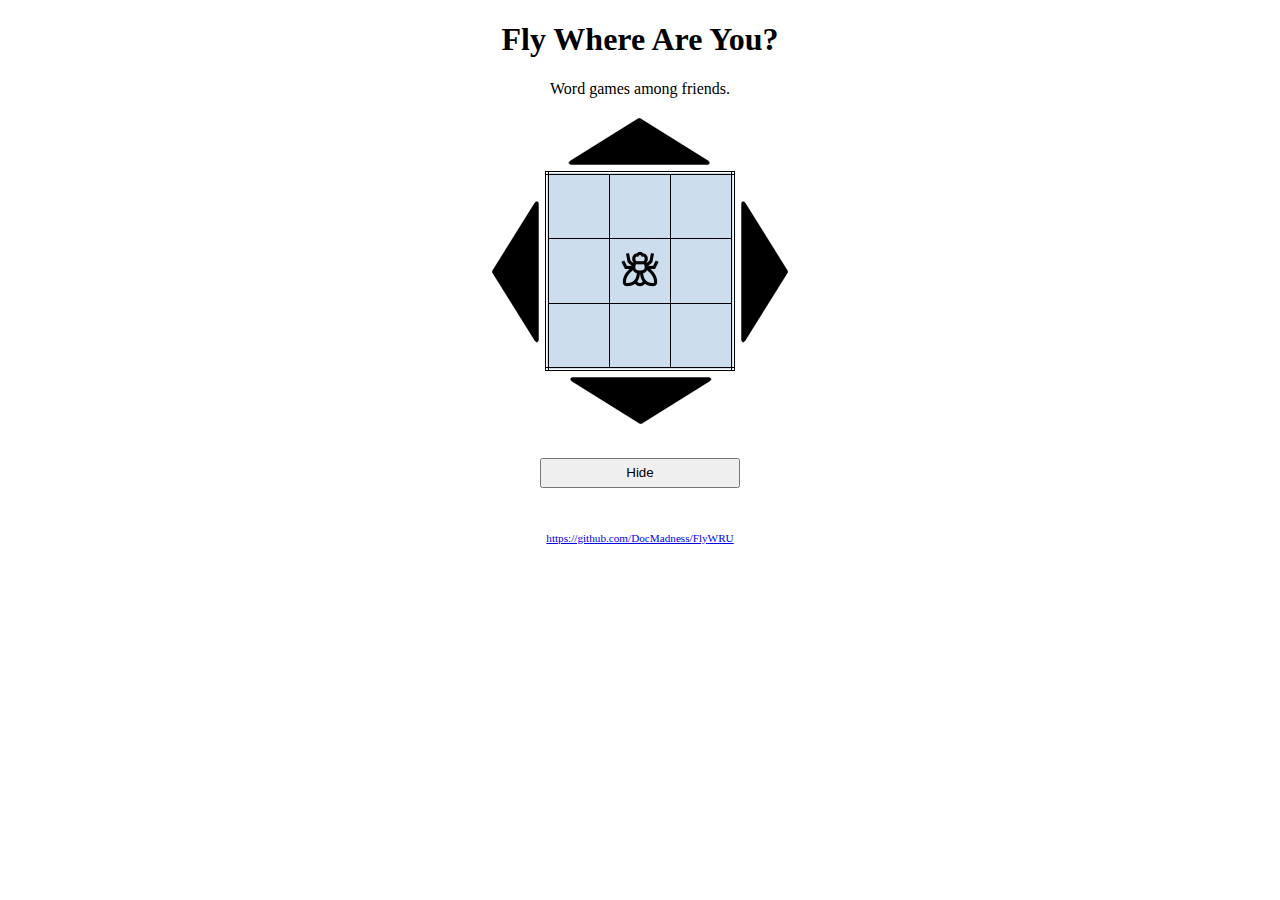
==== index.html @ f3801fba "#9. Button show/hide added." ====
<!-- http://htmlbook.ru/samhtml/struktura-html-koda -->
<!DOCTYPE HTML PUBLIC "-//W3C//DTD HTML 4.01//EN" "http://www.w3.org/TR/html4/strict.dtd">
<html>
 <head>
  <script src="https://ajax.googleapis.com/ajax/libs/jquery/3.3.1/jquery.min.js"></script>
  <script src="js/flywru.game.js"></script>
  <link rel="stylesheet" type="text/css" href="css/style.css">
  <meta http-equiv="Content-Type" content="text/html; charset=utf-8">
  <meta name="viewport" content="width=device-width, initial-scale=1">
  <title>Fly Where Are You?</title>
 </head>
 <body>
  <div id="flywru">
   <h1>Fly Where Are You?</h1>
   <p>Word games among friends.</p>
   <!-- http://anton.shevchuk.name/html-and-css/css-for-beginners-simple-css-buttons/ -->
   <table style="margin:0 auto; text-align: center">
    <tr>
	 <td></td>
	 <td>
	  <div class="maincontrolbutton up"><a href="#" title="up" onclick="maincontrolbutton_up()"></a></div>
	 </td>
	 <td></td>
	</tr>
	<tr>
	 <td>
	  <div class="maincontrolbutton left"><a href="#" title="left" onclick="maincontrolbutton_left()"></a></div>
	 </td>
	 <td>
	  <div id="gamefield">
		<table id="gamefieldtable">
			<tr>
				 <td>1</td>
				 <td>2</td>
				 <td>3</td>
			</tr>
			<tr>
				 <td>4</td>
				 <td><img id="fly" src="images/fly.png"></td>
				 <td>6</td>
			</tr>
			<tr>
				 <td>7</td>
				 <td>8</td>
				 <td>9</td>
			</tr>
		</table>
	  </div></td>
	 <td>
	  <div class="maincontrolbutton right"><a href="#" title="right" onclick="maincontrolbutton_right()"></a></div>
	 </td>
	</tr>
	<tr>
	 <td></td>
	 <td>
	  <div class="maincontrolbutton down"><a href="#" title="down" onclick="maincontrolbutton_down()"></a></div>
	 </td>
	 <td></td>
	</tr>
   </table>
   <div id="control">
	<button id="button-showhide" onclick="control_showhide()">Hide</button>
   </div>
  </div>
  <footer>
   <a href="https://github.com/DocMadness/FlyWRU" target="_blank">https://github.com/DocMadness/FlyWRU</a>
  </footer>
 </body>
</html>
---- css/style.css ----
#flywru h1, p {
	text-align: center;
}

#gamefield table {
	margin: 0 auto;
	border: 4px double black; /* Рамка вокруг таблицы */
	border-collapse: collapse; /* Отображать только одинарные линии */
}

#gamefield td { 
	padding: 5px; /* Поля вокруг содержимого ячеек */
	border: 1px solid black; /* Граница вокруг ячеек */
	background: #ccddee; /* Цвет фона ячеек */
	width: 50px;
	height: 53px;
	text-align: center;
}

.maincontrolbutton a {
	cursor: pointer;
	display: block;
	line-height: 20px;
	text-align: center;
	background-image: url("/images/maincontrolbuttons.png");
	background-repeat: no-repeat;
}
.maincontrolbutton.left a:hover,
.maincontrolbutton.right a:hover,
.maincontrolbutton.up a:hover,
.maincontrolbutton.down a:hover {
	background-position: -50px 0;
}
.maincontrolbutton.left a:active,
.maincontrolbutton.right a:active,
.maincontrolbutton.up a:active,
.maincontrolbutton.down a:active {
	background-position: -100px 0;
}
.maincontrolbutton.left {
	height: 150px;
	width: 50px;
}
.maincontrolbutton.left a {
	height: 150px;
	width: 50px;
}
.maincontrolbutton.right {
	height: 150px;
	width: 50px;
}
.maincontrolbutton.right a {
	transform: scaleX(-1);
	height: 150px;
	width: 50px;
}
.maincontrolbutton.up {
	height: 50px;
	width: 150px;
	margin: 0 auto;
}
.maincontrolbutton.up a {
	transform: rotate(90deg);
	height: 150px;
	width: 50px;
	position: relative;
	top: -50px;
	left: 50px;
}
.maincontrolbutton.down {
	height: 50px;
	width: 150px;
	margin: 0 auto;
}
.maincontrolbutton.down a {
	transform: rotate(-90deg);
	height: 150px;
	width: 50px;
	position: relative;
	top: -50px;
	left: 50px;
}

#fly {
	width: 50px;
	height: 50px;
}

#control {
	margin: 30px auto 0 auto;
	text-align: center;
}

#control button {
	width: 200px;
	height: 30px;
}

footer {
	margin:0 auto;
	text-align: center;
	margin-top:40px;
}

footer a {
	font-size:0.7em;
}
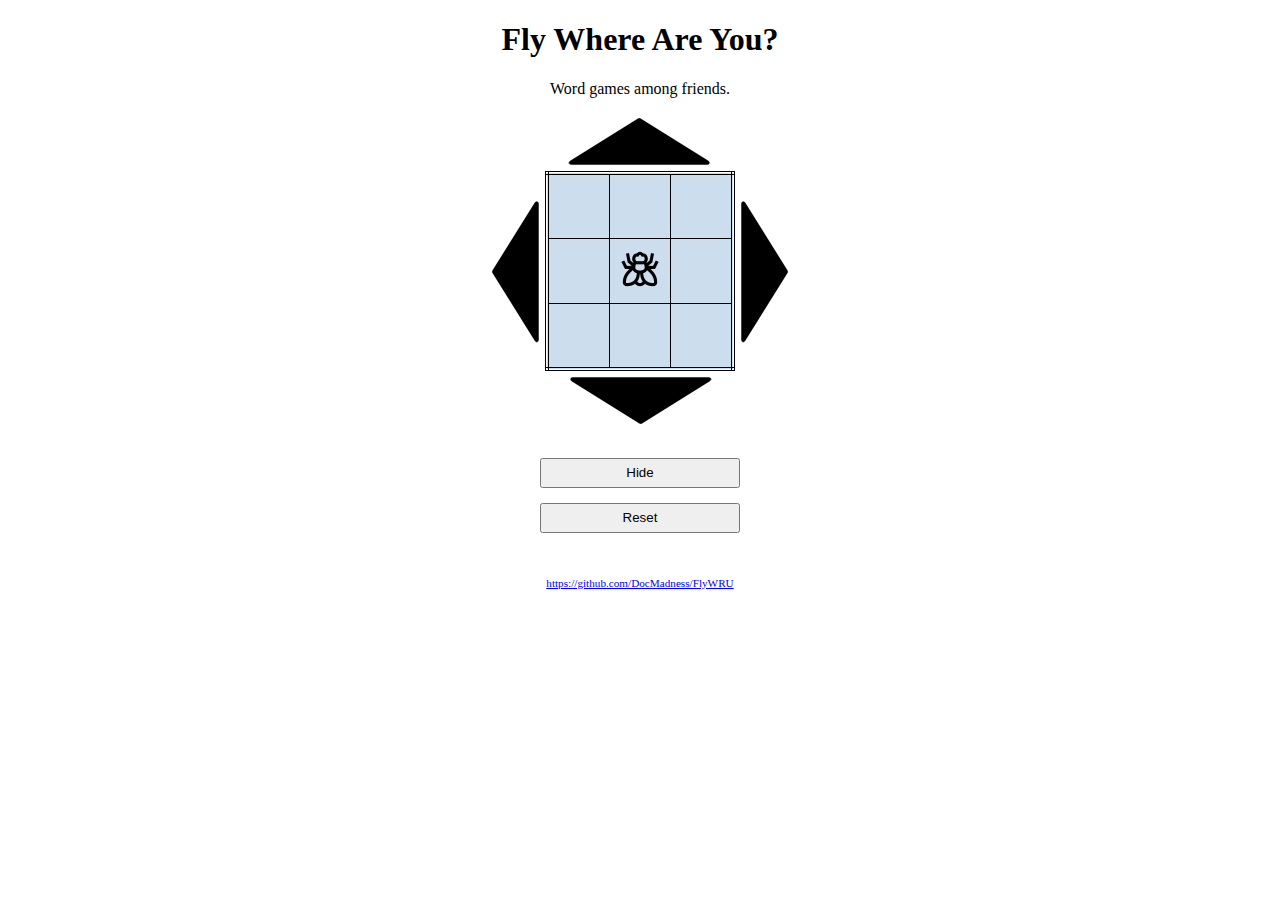
==== commit 62d87508: "#10. Button reset added." ====
--- a/index.html
+++ b/index.html
@@ -59,7 +59,10 @@
 	</tr>
    </table>
    <div id="control">
-	<button id="button-showhide" onclick="control_showhide()">Hide</button>
+    <ul>
+	 <li><button id="button-showhide" onclick="control_showhide()">Hide</button></li>
+	 <li><button id="button-reset" onclick="control_reset()">Reset</button></li>
+	</ul>
    </div>
   </div>
   <footer>
--- a/css/style.css
+++ b/css/style.css
@@ -22,7 +22,7 @@
 	display: block;
 	line-height: 20px;
 	text-align: center;
-	background-image: url("/images/maincontrolbuttons.png");
+	background-image: url("../images/maincontrolbuttons.png");
 	background-repeat: no-repeat;
 }
 .maincontrolbutton.left a:hover,
@@ -91,6 +91,14 @@
 	text-align: center;
 }
 
+#control ul {
+	list-style-type: none;
+	padding: 0;
+}
+#control li {
+	margin-bottom: 15px;
+}
+
 #control button {
 	width: 200px;
 	height: 30px;
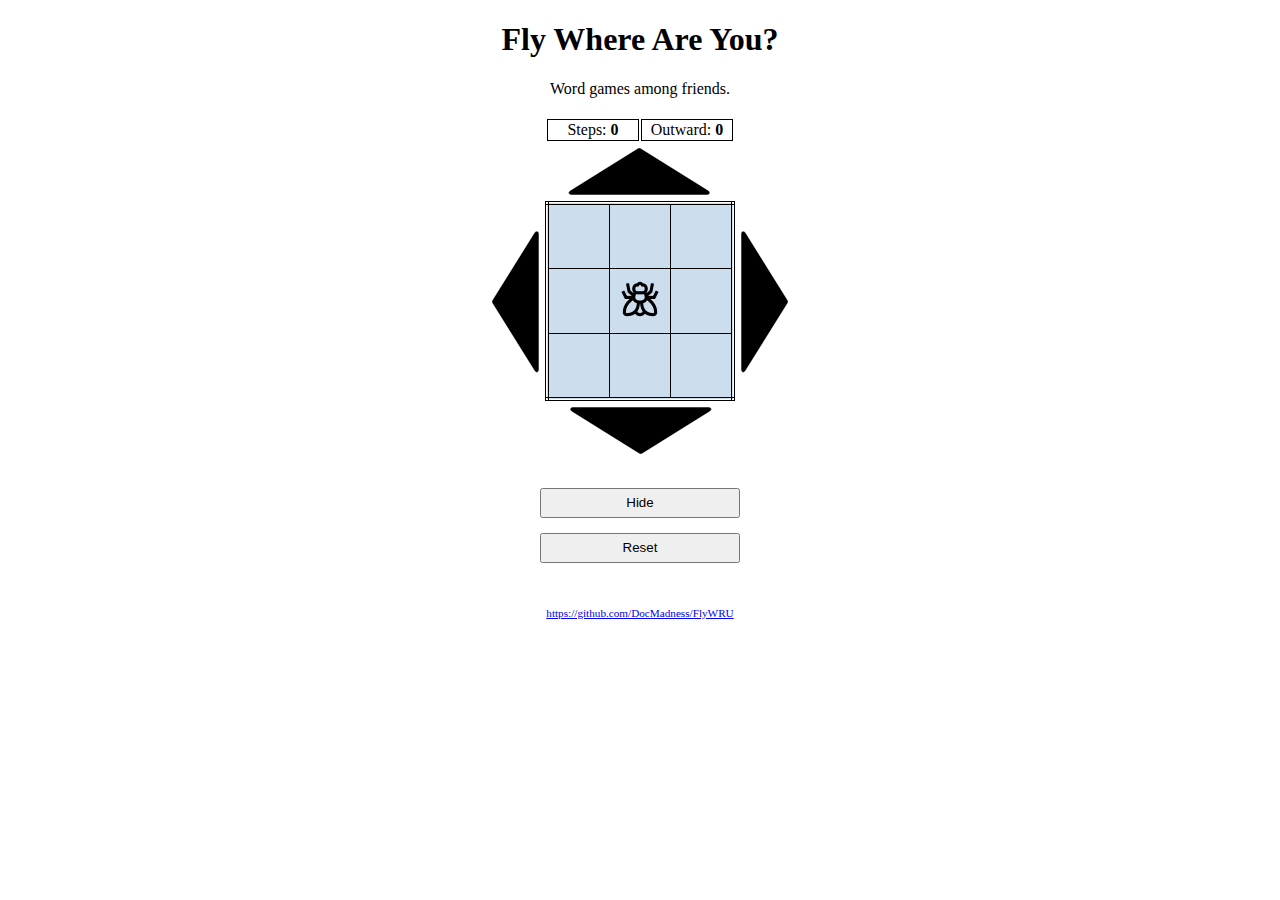
==== commit c930de92: "#11. Info done." ====
--- a/index.html
+++ b/index.html
@@ -15,6 +15,18 @@
    <p>Word games among friends.</p>
    <!-- http://anton.shevchuk.name/html-and-css/css-for-beginners-simple-css-buttons/ -->
    <table style="margin:0 auto; text-align: center">
+    <tr>
+	 <td></td>
+	 <td>
+	  <table style="width: 100%;">
+	   <tr>
+	    <td style="border: 1px solid black; width: 75px;">Steps: <span id="info-steps">0</span></td>
+	    <td id="td-info-outward" style="border: 1px solid black; width: 75px;">Outward: <span id="info-outward">0</span></td>
+	   </tr>
+	  </table>
+	 </td>
+	 <td></td>
+	</tr>
     <tr>
 	 <td></td>
 	 <td>
--- a/css/style.css
+++ b/css/style.css
@@ -104,6 +104,10 @@
 	height: 30px;
 }
 
+#info-steps, #info-outward {
+	font-weight: 700;
+}
+
 footer {
 	margin:0 auto;
 	text-align: center;
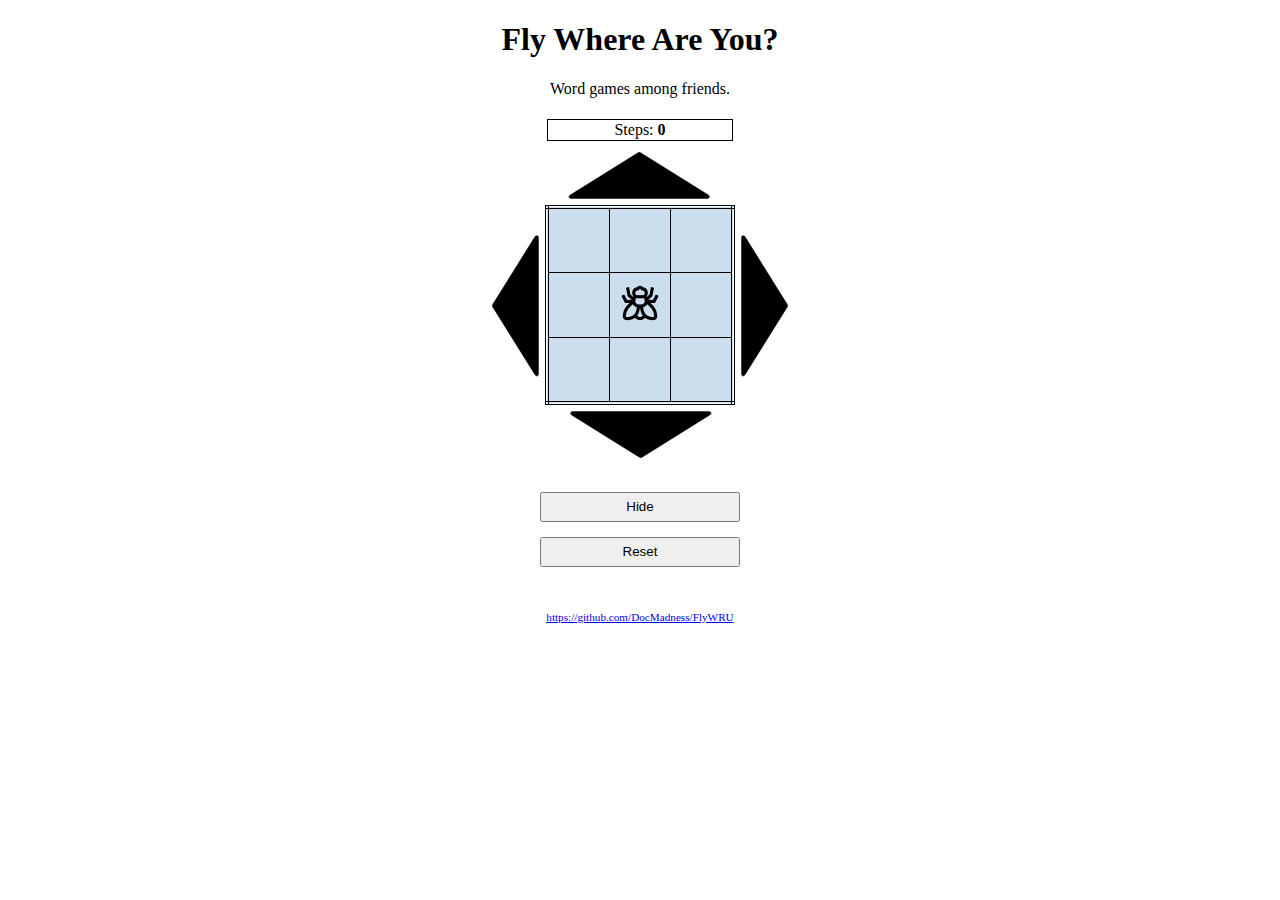
==== commit fa89b4eb: "#16. Commit snapshot alpha-1.1" ====
--- a/index.html
+++ b/index.html
@@ -21,7 +21,9 @@
 	  <table style="width: 100%;">
 	   <tr>
 	    <td style="border: 1px solid black; width: 75px;">Steps: <span id="info-steps">0</span></td>
-	    <td id="td-info-outward" style="border: 1px solid black; width: 75px;">Outward: <span id="info-outward">0</span></td>
+	   </tr>
+	   <tr>
+	    <td><div id="gameover">Game Over</div></td>
 	   </tr>
 	  </table>
 	 </td>
--- a/css/style.css
+++ b/css/style.css
@@ -108,6 +108,17 @@
 	font-weight: 700;
 }
 
+#gameover {
+	display: none;
+	border: 1px solid #000;
+	color: white;
+	background: #a10000;
+	text-decoration: underline;
+	text-transform: uppercase;
+	font-size: 1.1em;
+	font-weight: bold;
+}
+
 footer {
 	margin:0 auto;
 	text-align: center;
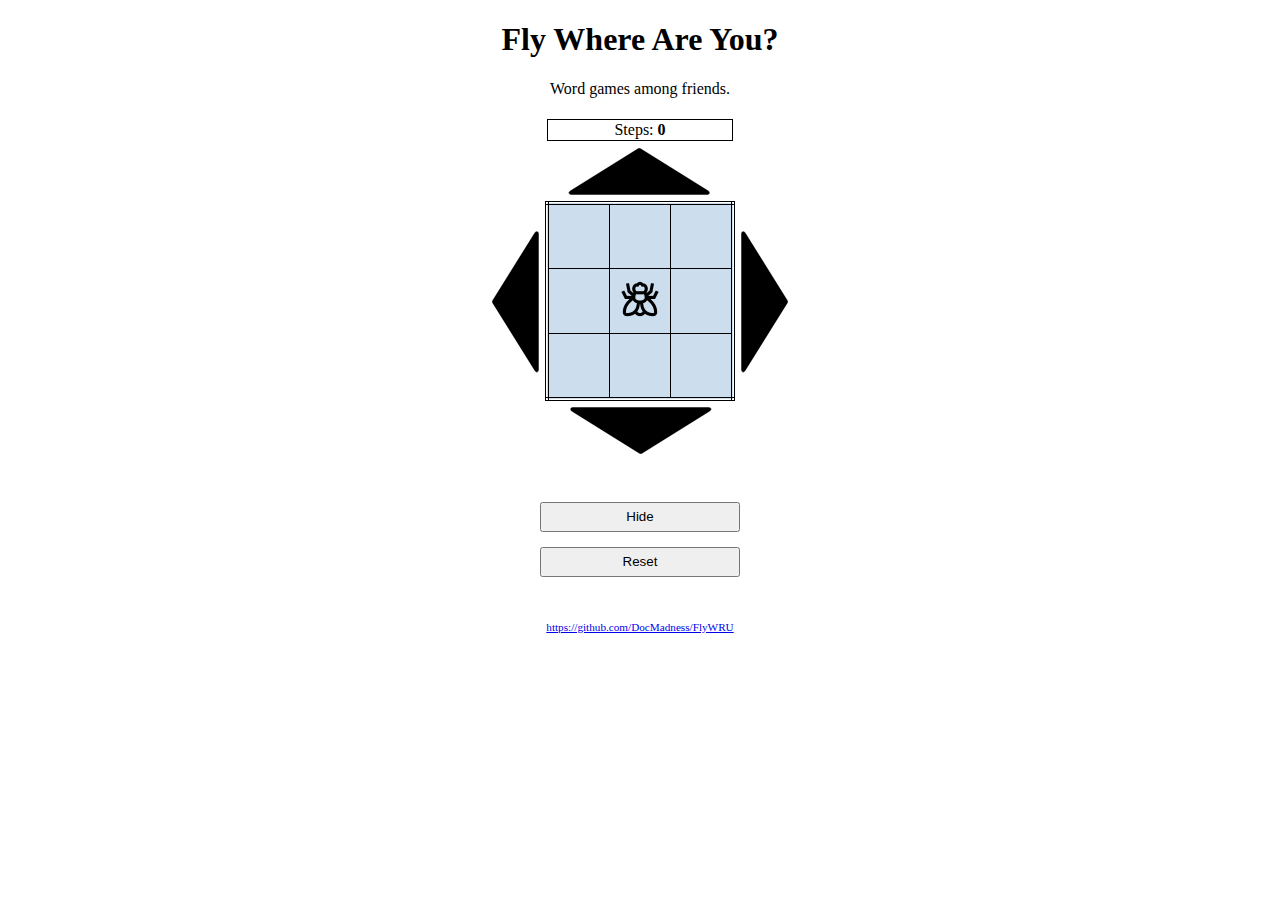
==== commit 568df7f7: "#16. #15. Запрет обратного хода и убрана инфа об кол-вах выходов за пределы." ====
--- a/index.html
+++ b/index.html
@@ -21,9 +21,6 @@
 	  <table style="width: 100%;">
 	   <tr>
 	    <td style="border: 1px solid black; width: 75px;">Steps: <span id="info-steps">0</span></td>
-	   </tr>
-	   <tr>
-	    <td><div id="gameover">Game Over</div></td>
 	   </tr>
 	  </table>
 	 </td>
@@ -71,6 +68,20 @@
 	 </td>
 	 <td></td>
 	</tr>
+	<tr>
+	 <td></td>
+	 <td>
+	  <table style="width: 100%;">
+	   <tr>
+	    <td><div id="infonotback">Can't be back!</div></td>
+	   </tr>
+	   <tr>
+	    <td><div id="gameover">Game Over</div></td>
+	   </tr>
+	  </table>
+	 </td>
+	 <td></td>
+	</tr>
    </table>
    <div id="control">
     <ul>
--- a/css/style.css
+++ b/css/style.css
@@ -108,6 +108,17 @@
 	font-weight: 700;
 }
 
+#infonotback {
+	display: none;
+	border: 1px solid #000;
+	color: black;
+	background: #eacc27;
+	text-decoration: underline;
+	text-transform: uppercase;
+	font-size: 1.1em;
+	font-weight: bold;
+}
+
 #gameover {
 	display: none;
 	border: 1px solid #000;
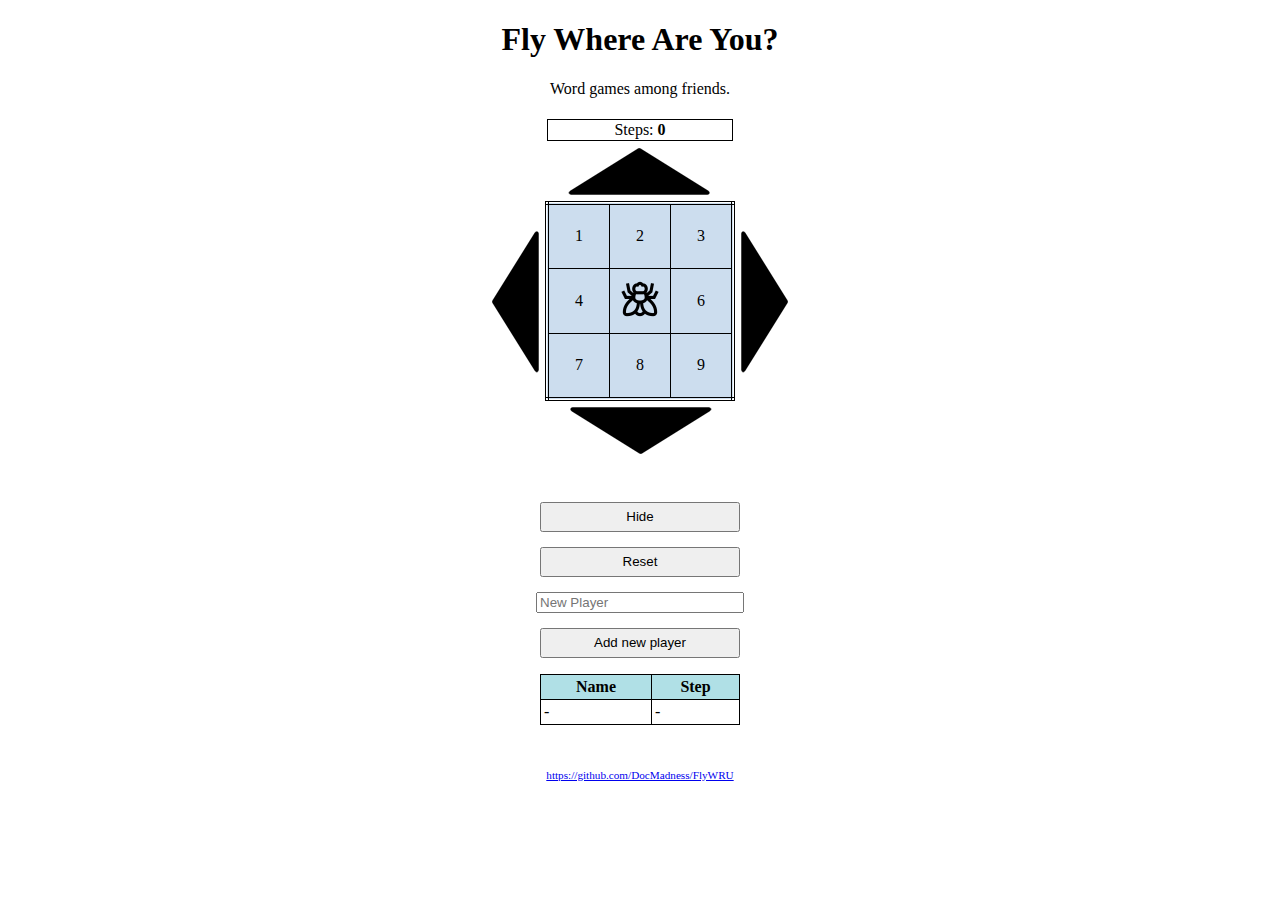
==== commit 85051e8f: "#19. Добавлена таблица, новая кнопка и текстовое поле, функционал еще не работает" ====
--- a/index.html
+++ b/index.html
@@ -87,8 +87,20 @@
     <ul>
 	 <li><button id="button-showhide" onclick="control_showhide()">Hide</button></li>
 	 <li><button id="button-reset" onclick="control_reset()">Reset</button></li>
+	 <li><input id="textfield-addplayer" placeholder="New Player" type="text"></li>
+	 <li><button id="button-addplayer" onclick="control_addplayer()">Add new player</button></li>
 	</ul>
    </div>
+   <table id="table-players">
+    <tr>
+	 <th>Name</th>
+	 <th>Step</th>
+	</tr>
+    <tr>
+	 <td>-</td>
+	 <td>-</td>
+	</tr>
+   </table>
   </div>
   <footer>
    <a href="https://github.com/DocMadness/FlyWRU" target="_blank">https://github.com/DocMadness/FlyWRU</a>
--- a/css/style.css
+++ b/css/style.css
@@ -104,6 +104,27 @@
 	height: 30px;
 }
 
+#textfield-addplayer {
+	width: 200px;
+}
+
+/* http://htmlbook.ru/content/setka-tablitsy */
+#table-players {
+	margin: 0 auto;
+	width: 200px;
+	border-collapse: collapse;
+}
+
+#table-players th,
+#table-players td {
+	padding: 3px;
+    border: 1px solid black;
+}
+
+#table-players th {
+    background: #b0e0e6;
+}
+
 #info-steps, #info-outward {
 	font-weight: 700;
 }
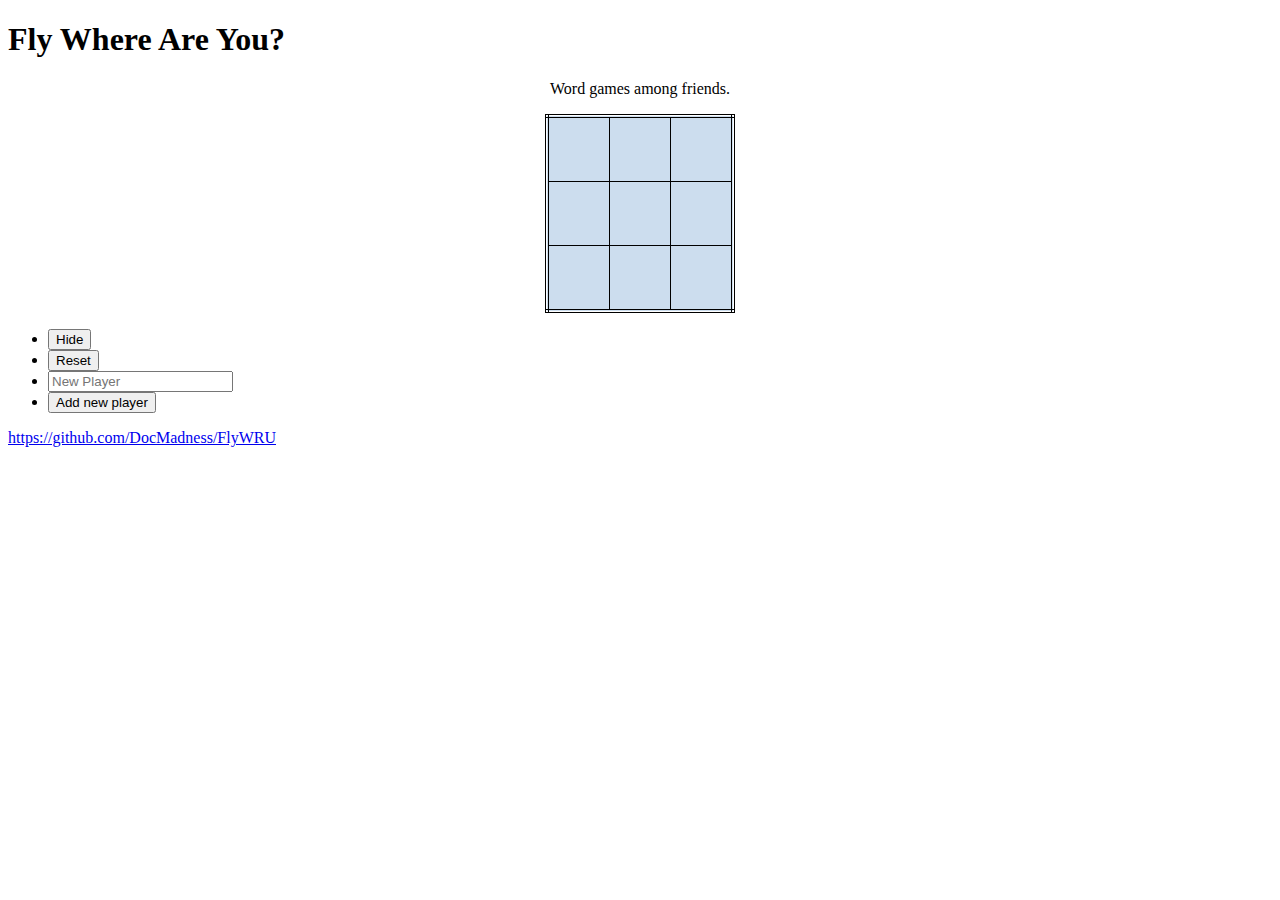
==== commit ba87e711: "#21. Refactoring processing 1" ====
--- a/index.html
+++ b/index.html
@@ -1,109 +1,154 @@
 <!-- http://htmlbook.ru/samhtml/struktura-html-koda -->
 <!DOCTYPE HTML PUBLIC "-//W3C//DTD HTML 4.01//EN" "http://www.w3.org/TR/html4/strict.dtd">
 <html>
- <head>
-  <script src="https://ajax.googleapis.com/ajax/libs/jquery/3.3.1/jquery.min.js"></script>
-  <script src="js/flywru.game.js"></script>
-  <link rel="stylesheet" type="text/css" href="css/style.css">
-  <meta http-equiv="Content-Type" content="text/html; charset=utf-8">
-  <meta name="viewport" content="width=device-width, initial-scale=1">
-  <title>Fly Where Are You?</title>
- </head>
- <body>
-  <div id="flywru">
-   <h1>Fly Where Are You?</h1>
-   <p>Word games among friends.</p>
-   <!-- http://anton.shevchuk.name/html-and-css/css-for-beginners-simple-css-buttons/ -->
-   <table style="margin:0 auto; text-align: center">
-    <tr>
-	 <td></td>
-	 <td>
-	  <table style="width: 100%;">
-	   <tr>
-	    <td style="border: 1px solid black; width: 75px;">Steps: <span id="info-steps">0</span></td>
-	   </tr>
-	  </table>
-	 </td>
-	 <td></td>
-	</tr>
-    <tr>
-	 <td></td>
-	 <td>
-	  <div class="maincontrolbutton up"><a href="#" title="up" onclick="maincontrolbutton_up()"></a></div>
-	 </td>
-	 <td></td>
-	</tr>
-	<tr>
-	 <td>
-	  <div class="maincontrolbutton left"><a href="#" title="left" onclick="maincontrolbutton_left()"></a></div>
-	 </td>
-	 <td>
-	  <div id="gamefield">
-		<table id="gamefieldtable">
-			<tr>
-				 <td>1</td>
-				 <td>2</td>
-				 <td>3</td>
-			</tr>
-			<tr>
-				 <td>4</td>
-				 <td><img id="fly" src="images/fly.png"></td>
-				 <td>6</td>
-			</tr>
-			<tr>
-				 <td>7</td>
-				 <td>8</td>
-				 <td>9</td>
-			</tr>
-		</table>
-	  </div></td>
-	 <td>
-	  <div class="maincontrolbutton right"><a href="#" title="right" onclick="maincontrolbutton_right()"></a></div>
-	 </td>
-	</tr>
-	<tr>
-	 <td></td>
-	 <td>
-	  <div class="maincontrolbutton down"><a href="#" title="down" onclick="maincontrolbutton_down()"></a></div>
-	 </td>
-	 <td></td>
-	</tr>
-	<tr>
-	 <td></td>
-	 <td>
-	  <table style="width: 100%;">
-	   <tr>
-	    <td><div id="infonotback">Can't be back!</div></td>
-	   </tr>
-	   <tr>
-	    <td><div id="gameover">Game Over</div></td>
-	   </tr>
-	  </table>
-	 </td>
-	 <td></td>
-	</tr>
-   </table>
-   <div id="control">
-    <ul>
+<head>
+	<script src="https://ajax.googleapis.com/ajax/libs/jquery/3.3.1/jquery.min.js"></script>
+	<script src="js/flywru.game.js"></script>
+	<link rel="stylesheet" type="text/css" href="css/style.css">
+	<meta http-equiv="Content-Type" content="text/html; charset=utf-8">
+	<meta name="viewport" content="width=device-width, initial-scale=1">
+	<title>Fly Where Are You?</title>
+</head>
+<body>
+<div id="f-wrapper">
+	<!-- заголовок -->
+	<div id="f-header">
+		<h1>Fly Where Are You?</h1>
+		<p>Word games among friends.</p>
+	</div>
+	<!-- компоненты -->
+	<div id="f-componets">
+		<!-- игровое поле с кнопками управления мухой -->
+		<div id="fc-field">
+			<table>
+				<tr>
+					<td></td>
+					<td><div class="fc-b-move js-b-up"><a href="" title="up" onclick="js_b_up()"></div></td>
+					<td></td>
+				</tr>
+				<tr>
+					<td><div class="fc-b-move js-b-left"><a href="" title="left" onclick="js_b_left()"></div></td>
+					<td><table id="js-t-field"><!-- js --></table></td>
+					<td><div class="fc-b-move js-b-right"><a href="" title="right" onclick="js_b_right()"></div></td>
+				</tr>
+				<tr>
+					<td></td>
+					<td><div class="fc-b-move js-b-down"><a href="" title="down" onclick="js_b_down()"></div></td>
+					<td></td>
+				</tr>
+			</table>
+		</div>
+		<!-- меню игры -->
+		<div id="fc-menu">
+			<ul>
+				<li><button id="js-b-showhide" onclick="js_b_showhide()">Hide</button></li>
+				<li><button id="js-b-reset" onclick="js_b_reset()">Reset</button></li>
+				<li><input id="js-tf-newplayer" placeholder="New Player" type="text"></li>
+				<li><button id="js-b-newplayer" onclick="js_b_newplayer()">Add new player</button></li>
+			</ul>
+		</div>
+		<!-- список игроков -->
+		<div id="fc-playerlist">
+			<table id="js-t-players"><!-- js --></table>
+		</div>
+		<!-- таблица статистики -->
+		<div id="fc-stat">
+			<table id="js-t-stat"><!-- js --></div>
+		</div>
+	</div>
+	
+	<!-- http://anton.shevchuk.name/html-and-css/css-for-beginners-simple-css-buttons/ -->
+	<!--
+	<table style="margin:0 auto; text-align: center">
+		<tr>
+		 <td></td>
+		 <td>
+		  <table style="width: 100%;">
+		   <tr>
+			<td style="border: 1px solid black; width: 75px;">Steps: <span id="info-steps">0</span></td>
+		   </tr>
+		  </table>
+		 </td>
+		 <td></td>
+		</tr>
+		<tr>
+		 <td></td>
+		 <td>
+		  <div class="maincontrolbutton up"><a href="#" title="up" onclick="maincontrolbutton_up()"></a></div>
+		 </td>
+		 <td></td>
+		</tr>
+		<tr>
+		 <td>
+		  <div class="maincontrolbutton left"><a href="#" title="left" onclick="maincontrolbutton_left()"></a></div>
+		 </td>
+		 <td>
+		  <div id="gamefield">
+			<table id="gamefieldtable">
+				<tr>
+					 <td>1</td>
+					 <td>2</td>
+					 <td>3</td>
+				</tr>
+				<tr>
+					 <td>4</td>
+					 <td><img id="fly" src="images/fly.png"></td>
+					 <td>6</td>
+				</tr>
+				<tr>
+					 <td>7</td>
+					 <td>8</td>
+					 <td>9</td>
+				</tr>
+			</table>
+		  </div></td>
+		 <td>
+		  <div class="maincontrolbutton right"><a href="#" title="right" onclick="maincontrolbutton_right()"></a></div>
+		 </td>
+		</tr>
+		<tr>
+		 <td></td>
+		 <td>
+		  <div class="maincontrolbutton down"><a href="#" title="down" onclick="maincontrolbutton_down()"></a></div>
+		 </td>
+		 <td></td>
+		</tr>
+		<tr>
+		 <td></td>
+		 <td>
+		  <table style="width: 100%;">
+		   <tr>
+			<td><div id="infonotback">Can't be back!</div></td>
+		   </tr>
+		   <tr>
+			<td><div id="gameover">Game Over</div></td>
+		   </tr>
+		  </table>
+		 </td>
+		 <td></td>
+		</tr>
+	</table>
+	<div id="control">
+	<ul>
 	 <li><button id="button-showhide" onclick="control_showhide()">Hide</button></li>
 	 <li><button id="button-reset" onclick="control_reset()">Reset</button></li>
 	 <li><input id="textfield-addplayer" placeholder="New Player" type="text"></li>
 	 <li><button id="button-addplayer" onclick="control_addplayer()">Add new player</button></li>
 	</ul>
-   </div>
-   <table id="table-players">
-    <tr>
+	</div>
+	<table id="table-players">
+	<tr>
 	 <th>Name</th>
 	 <th>Step</th>
 	</tr>
-    <tr>
+	<tr>
 	 <td>-</td>
 	 <td>-</td>
 	</tr>
-   </table>
-  </div>
-  <footer>
-   <a href="https://github.com/DocMadness/FlyWRU" target="_blank">https://github.com/DocMadness/FlyWRU</a>
-  </footer>
- </body>
+	</table>
+</div>-->
+<div id="f-footer">
+	<a href="https://github.com/DocMadness/FlyWRU" target="_blank">https://github.com/DocMadness/FlyWRU</a>
+</div>
+</body>
 </html>--- a/css/style.css
+++ b/css/style.css
@@ -159,4 +159,94 @@
 
 footer a {
 	font-size:0.7em;
+}
+
+
+
+/******************************************************************************/
+/* игровое поле */
+/*----------------------------------------------------------------------------*/
+/*  */
+#fc-field table {
+	margin: 0 auto;
+	border: 4px double black; /* Рамка вокруг таблицы */
+	border-collapse: collapse; /* Отображать только одинарные линии */
+}
+
+#fc-field td { 
+	padding: 5px; /* Поля вокруг содержимого ячеек */
+	border: 1px solid black; /* Граница вокруг ячеек */
+	background: #ccddee; /* Цвет фона ячеек */
+	width: 50px;
+	height: 53px;
+	text-align: center;
+}
+
+.maincontrolbutton a {
+	cursor: pointer;
+	display: block;
+	line-height: 20px;
+	text-align: center;
+	background-image: url("../images/maincontrolbuttons.png");
+	background-repeat: no-repeat;
+}
+.maincontrolbutton.left a:hover,
+.maincontrolbutton.right a:hover,
+.maincontrolbutton.up a:hover,
+.maincontrolbutton.down a:hover {
+	background-position: -50px 0;
+}
+.maincontrolbutton.left a:active,
+.maincontrolbutton.right a:active,
+.maincontrolbutton.up a:active,
+.maincontrolbutton.down a:active {
+	background-position: -100px 0;
+}
+.maincontrolbutton.left {
+	height: 150px;
+	width: 50px;
+}
+.maincontrolbutton.left a {
+	height: 150px;
+	width: 50px;
+}
+.maincontrolbutton.right {
+	height: 150px;
+	width: 50px;
+}
+.maincontrolbutton.right a {
+	transform: scaleX(-1);
+	height: 150px;
+	width: 50px;
+}
+.maincontrolbutton.up {
+	height: 50px;
+	width: 150px;
+	margin: 0 auto;
+}
+.maincontrolbutton.up a {
+	transform: rotate(90deg);
+	height: 150px;
+	width: 50px;
+	position: relative;
+	top: -50px;
+	left: 50px;
+}
+.maincontrolbutton.down {
+	height: 50px;
+	width: 150px;
+	margin: 0 auto;
+}
+.maincontrolbutton.down a {
+	transform: rotate(-90deg);
+	height: 150px;
+	width: 50px;
+	position: relative;
+	top: -50px;
+	left: 50px;
+}
+
+#fly {
+	width: 50px;
+	height: 50px;
 }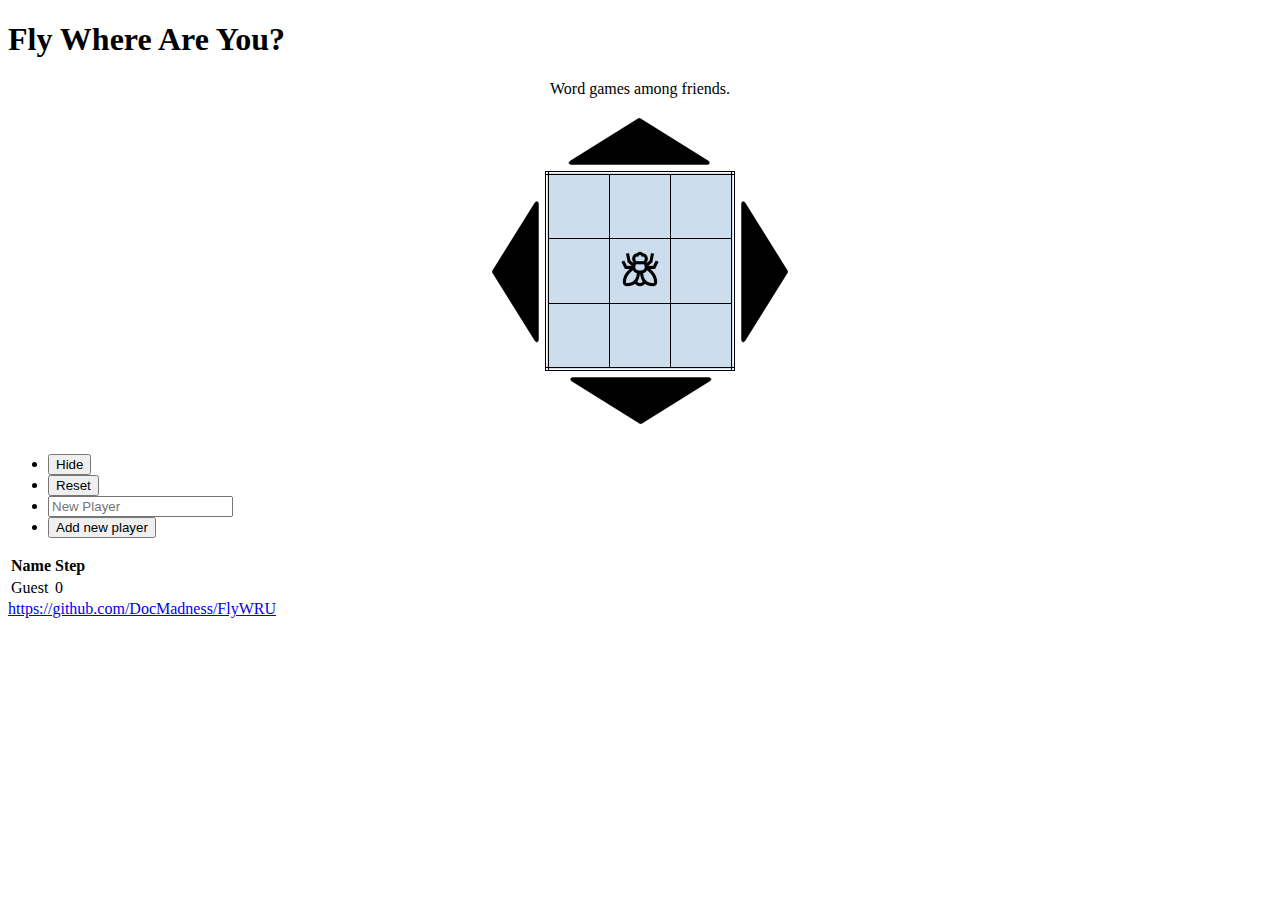
==== commit 8116609d: "#21 Ref. processing..." ====
--- a/index.html
+++ b/index.html
@@ -23,21 +23,30 @@
 			<table>
 				<tr>
 					<td></td>
-					<td><div class="fc-b-move js-b-up"><a href="" title="up" onclick="js_b_up()"></div></td>
+					<td><div class="fc-b-move js-b-up"><a href="#" title="up" onclick="js_b_up()"></div></td>
 					<td></td>
 				</tr>
 				<tr>
-					<td><div class="fc-b-move js-b-left"><a href="" title="left" onclick="js_b_left()"></div></td>
+					<td><div class="fc-b-move js-b-left"><a href="#" title="left" onclick="js_b_left()"></div></td>
 					<td><table id="js-t-field"><!-- js --></table></td>
-					<td><div class="fc-b-move js-b-right"><a href="" title="right" onclick="js_b_right()"></div></td>
+					<td><div class="fc-b-move js-b-right"><a href="#" title="right" onclick="js_b_right()"></div></td>
 				</tr>
 				<tr>
 					<td></td>
-					<td><div class="fc-b-move js-b-down"><a href="" title="down" onclick="js_b_down()"></div></td>
+					<td><div class="fc-b-move js-b-down"><a href="#" title="down" onclick="js_b_down()"></div></td>
 					<td></td>
 				</tr>
 			</table>
 		</div>
+		<!-- инфо -->
+		<table style="width: 100%;">
+			<tr>
+				<td><div id="infonotback">Can't be back!</div></td>
+			</tr>
+			<tr>
+				<td><div id="gameover">Game Over</div></td>
+			</tr>
+		</table>
 		<!-- меню игры -->
 		<div id="fc-menu">
 			<ul>
--- a/css/style.css
+++ b/css/style.css
@@ -169,11 +169,83 @@
 /*  */
 #fc-field table {
 	margin: 0 auto;
+}
+
+#fc-field td { 
+	text-align: center;
+}
+
+.fc-b-move a {
+	cursor: pointer;
+	display: block;
+	line-height: 20px;
+	text-align: center;
+	background-image: url("../images/maincontrolbuttons.png");
+	background-repeat: no-repeat;
+}
+.js-b-left a:hover,
+.js-b-right a:hover,
+.js-b-up a:hover,
+.js-b-down a:hover {
+	background-position: -50px 0;
+}
+.js-b-left a:active,
+.js-b-right a:active,
+.js-b-up a:active,
+.js-b-down a:active {
+	background-position: -100px 0;
+}
+.js-b-left {
+	height: 150px;
+	width: 50px;
+}
+.js-b-left a {
+	height: 150px;
+	width: 50px;
+}
+.js-b-right {
+	height: 150px;
+	width: 50px;
+}
+.js-b-right a {
+	transform: scaleX(-1);
+	height: 150px;
+	width: 50px;
+}
+.js-b-up {
+	height: 50px;
+	width: 150px;
+	margin: 0 auto;
+}
+.js-b-up a {
+	transform: rotate(90deg);
+	height: 150px;
+	width: 50px;
+	position: relative;
+	top: -50px;
+	left: 50px;
+}
+.js-b-down {
+	height: 50px;
+	width: 150px;
+	margin: 0 auto;
+}
+.js-b-down a {
+	transform: rotate(-90deg);
+	height: 150px;
+	width: 50px;
+	position: relative;
+	top: -50px;
+	left: 50px;
+}
+
+#js-t-field {
+	margin: 0 auto;
 	border: 4px double black; /* Рамка вокруг таблицы */
 	border-collapse: collapse; /* Отображать только одинарные линии */
 }
 
-#fc-field td { 
+#js-t-field td {
 	padding: 5px; /* Поля вокруг содержимого ячеек */
 	border: 1px solid black; /* Граница вокруг ячеек */
 	background: #ccddee; /* Цвет фона ячеек */
@@ -182,70 +254,6 @@
 	text-align: center;
 }
 
-.maincontrolbutton a {
-	cursor: pointer;
-	display: block;
-	line-height: 20px;
-	text-align: center;
-	background-image: url("../images/maincontrolbuttons.png");
-	background-repeat: no-repeat;
-}
-.maincontrolbutton.left a:hover,
-.maincontrolbutton.right a:hover,
-.maincontrolbutton.up a:hover,
-.maincontrolbutton.down a:hover {
-	background-position: -50px 0;
-}
-.maincontrolbutton.left a:active,
-.maincontrolbutton.right a:active,
-.maincontrolbutton.up a:active,
-.maincontrolbutton.down a:active {
-	background-position: -100px 0;
-}
-.maincontrolbutton.left {
-	height: 150px;
-	width: 50px;
-}
-.maincontrolbutton.left a {
-	height: 150px;
-	width: 50px;
-}
-.maincontrolbutton.right {
-	height: 150px;
-	width: 50px;
-}
-.maincontrolbutton.right a {
-	transform: scaleX(-1);
-	height: 150px;
-	width: 50px;
-}
-.maincontrolbutton.up {
-	height: 50px;
-	width: 150px;
-	margin: 0 auto;
-}
-.maincontrolbutton.up a {
-	transform: rotate(90deg);
-	height: 150px;
-	width: 50px;
-	position: relative;
-	top: -50px;
-	left: 50px;
-}
-.maincontrolbutton.down {
-	height: 50px;
-	width: 150px;
-	margin: 0 auto;
-}
-.maincontrolbutton.down a {
-	transform: rotate(-90deg);
-	height: 150px;
-	width: 50px;
-	position: relative;
-	top: -50px;
-	left: 50px;
-}
-
 #fly {
 	width: 50px;
 	height: 50px;
